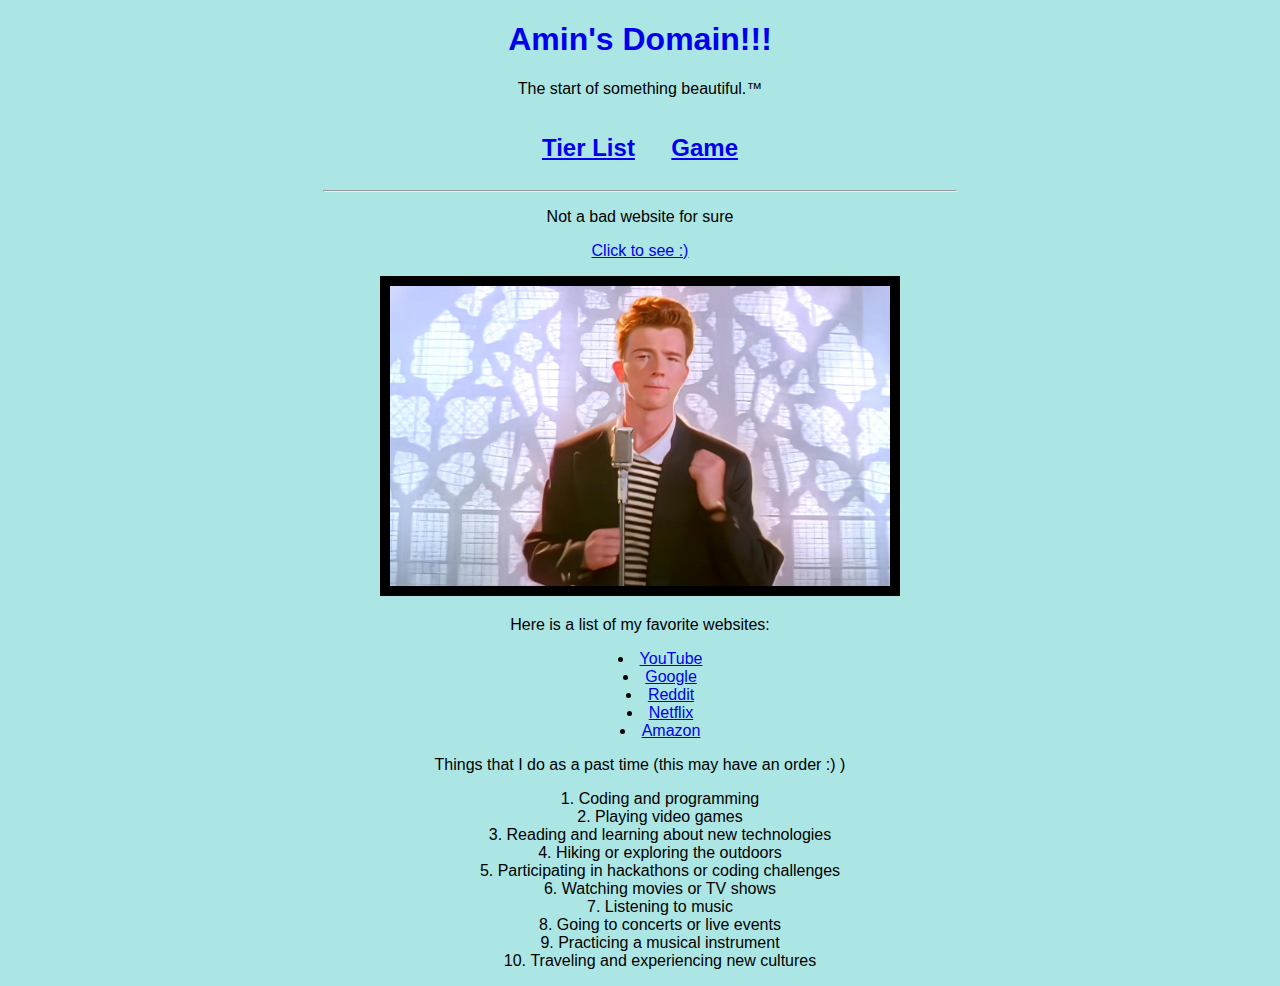
==== index.html @ 6eb47105 "initial site" ====
<!DOCTYPE html>
    <html>
        <head>
            <link rel="stylesheet" href="styles.css">
            <meta charset="UTF-8">
            <meta name="viewport" content="width=device-width, initial-scale=1">
            <title>Amin's Domain!!!</title>
        </head>
        <body class="comic-sans">
                <a href="./index.html" style="text-decoration: none;">
                    <h1>Amin's Domain!!!</h1>
                </a>
            <p>The start of something beautiful.™</p>
            <div style="text-align: center;">
                <a href="./tierList.html" style="display: inline-block; margin-right: 16px;"><span><h2>Tier List</h2></span></a>
                <a href="./animation.html" style="display: inline-block; margin-left: 16px;"><span><h2>Game</h2></span></a>
            </div>
            <hr>
            <div>
                <p>Not a bad website for sure</p>
                <p>
                    <a href="https://www.youtube.com/watch?v=dQw4w9WgXcQ" target="_blank">Click to see :)</a><br>
                </p>
                <img src="rick.jpg" border="10" alt="Rick Roll" width="500" height="300">
            </div>
            <div>
                <p>Here is a list of my favorite websites:</p>
                <ul style="text-align: center;">
                    <li><a href="https://www.youtube.com/" target="_blank">YouTube</a></li>
                    <li><a href="https://www.google.com/" target="_blank">Google</a></li>
                    <li><a href="https://www.reddit.com/" target="_blank">Reddit</a></li>
                    <li><a href="https://www.netflix.com/" target="_blank">Netflix</a></li>
                    <li><a href="https://www.amazon.com/" target="_blank">Amazon</a></li>
            </div>
            <div>
                <p>Things that I do as a past time (this may have an order :) )</p>
                    <ol>
                        <li>Coding and programming</li>
                        <li>Playing video games</li>
                        <li>Reading and learning about new technologies</li>
                        <li>Hiking or exploring the outdoors</li>
                        <li>Participating in hackathons or coding challenges</li>
                        <li>Watching movies or TV shows</li>
                        <li>Listening to music</li>
                        <li>Going to concerts or live events</li>
                        <li>Practicing a musical instrument</li>
                        <li>Traveling and experiencing new cultures</li>
                    </ol>
            </div>
        </body>
    </html>
---- styles.css ----
body {
    background-color: #ace6e4;
    color: #000000;
}
h1 {
    text-align: center;
}
a:visited {
    color: #000000;
}
a:hover {
    color: #083c5f;
}
p {
    text-align: center;
}
div {
    text-align: center;
}
hr {
    width: 50%;
}
.comic-sans {
    font-family: 'Comic Sans MS', sans-serif;

}
.parent {
    text-align: center;
}
.parent > ul {
    display: inline-block;
}
ul {
    list-style-position: inside;
}
ol {
    list-style-position: inside;
}
.center {
    margin-left: auto;
    margin-right: auto;
}

#tierlist {
font-family: Arial, Helvetica, sans-serif;
border-collapse: collapse;
width: 100%;
}

#tierlist td, #tierlist th {
border: 1px solid #ddd;
padding: 8px;
background-color: #647cc2;
}

#tierlist tr:nth-child(){background-color: #f2f2f2;}

div.inline { float:left; }
.clearBoth { clear:both; }

#tierlist th {
padding-top: 12px;
padding-bottom: 12px;
text-align: left;
background-color: #04AA6D;
color: white;
}

button {
  font-size: 200%;
  padding: 20px;
}
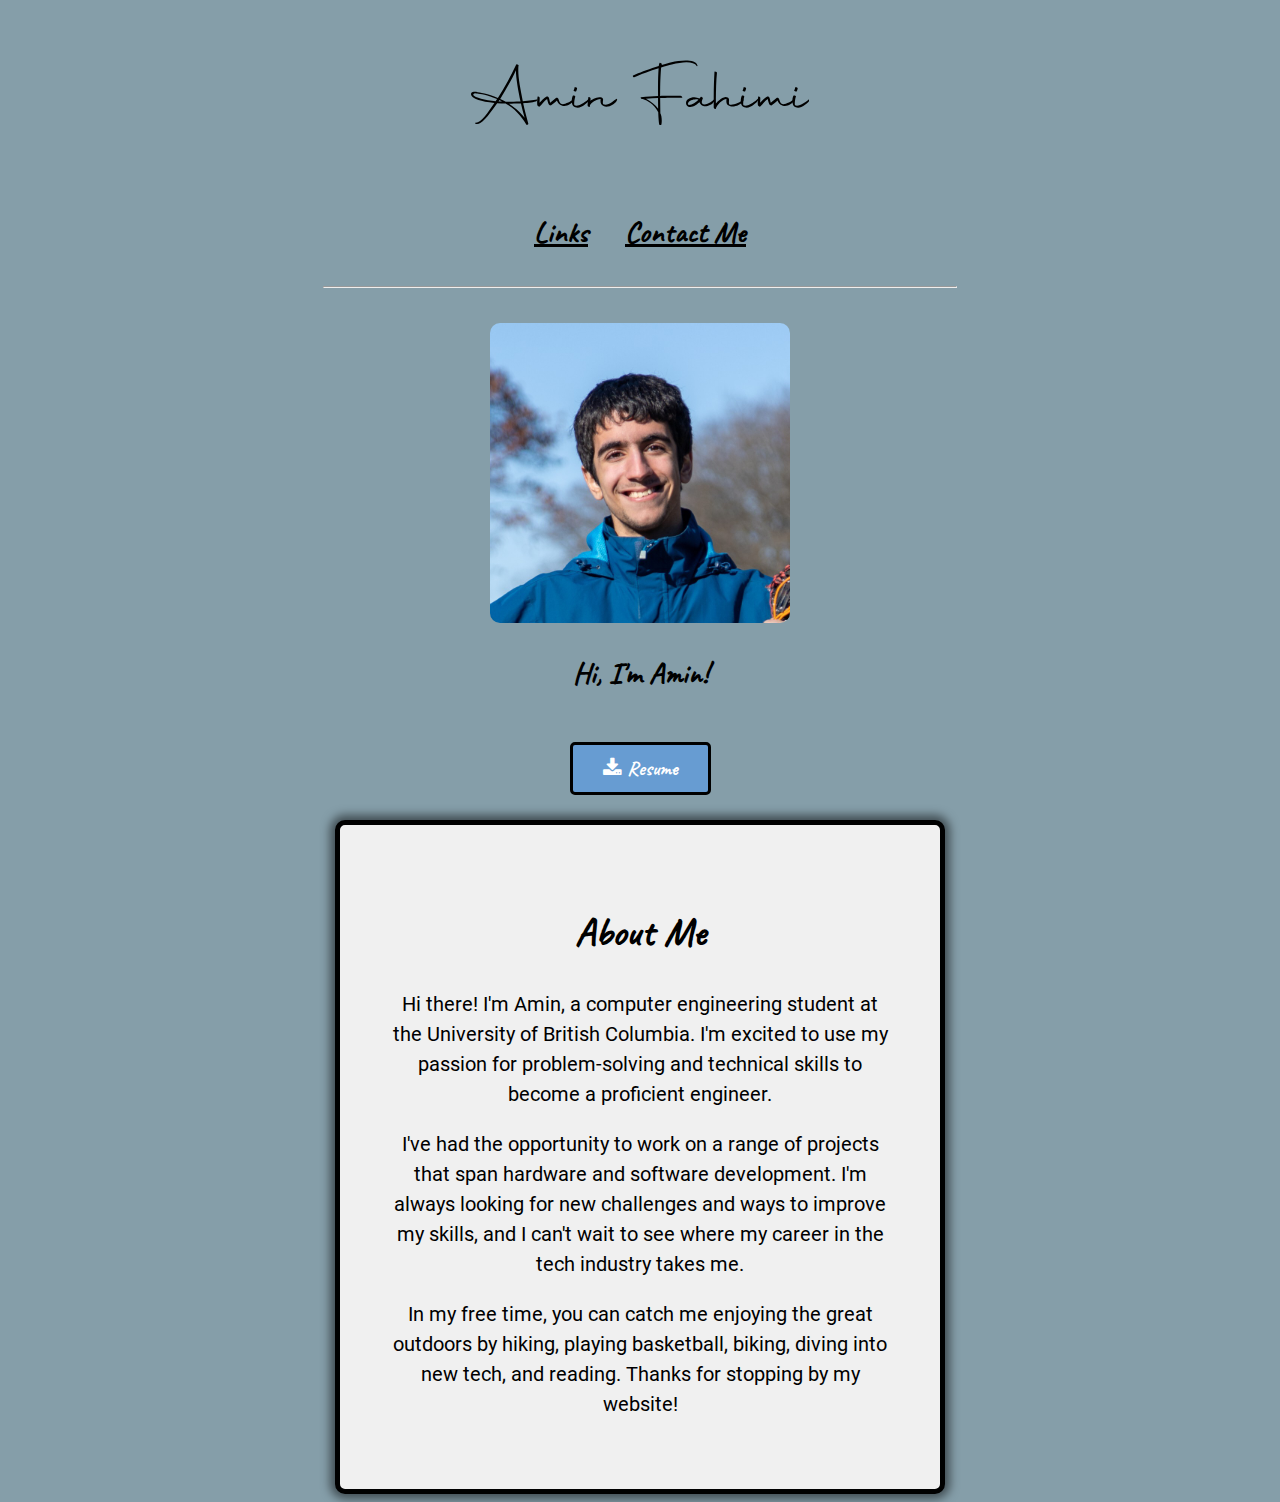
==== commit 6e508509: "completed landing page" ====
--- a/index.html
+++ b/index.html
@@ -5,47 +5,53 @@
             <meta charset="UTF-8">
             <meta name="viewport" content="width=device-width, initial-scale=1">
             <title>Amin's Domain!!!</title>
+            <link rel="stylesheet" href="https://cdnjs.cloudflare.com/ajax/libs/font-awesome/4.7.0/css/font-awesome.min.css">
         </head>
-        <body class="comic-sans">
+        <body class="caveat-font">
                 <a href="./index.html" style="text-decoration: none;">
-                    <h1>Amin's Domain!!!</h1>
+                    <h1><img src="Signature.png"></h1>
                 </a>
-            <p>The start of something beautiful.™</p>
+            <!-- <p>The start of something beautiful.™</p> -->
             <div style="text-align: center;">
-                <a href="./tierList.html" style="display: inline-block; margin-right: 16px;"><span><h2>Tier List</h2></span></a>
-                <a href="./animation.html" style="display: inline-block; margin-left: 16px;"><span><h2>Game</h2></span></a>
+                <a href="./links.html" style="display: inline-block; margin-left: 16px;"><span><h2>Links</h2></span></a>
+                <a href="./contact.html" style="display: inline-block; margin-left: 16px;"><span><h2>Contact Me</h2></span></a>
+                <!-- <a href="./tierList.html" style="display: inline-block; margin-right: 16px;"><span><h2>Tier List</h2></span></a> -->
+                <!-- <a href="./animation.html" style="display: inline-block; margin-left: 16px;"><span><h2>Game</h2></span></a> -->
             </div>
             <hr>
+            <br>
+            <div style="text-align: center;">
+                <img src="aminpfp.jpg" style="border-radius: 10px;" alt="Amin"width="300" height="300">
+                <h2>Hi, I'm Amin!</h2>
+            </div>
+            <br>
             <div>
-                <p>Not a bad website for sure</p>
-                <p>
-                    <a href="https://www.youtube.com/watch?v=dQw4w9WgXcQ" target="_blank">Click to see :)</a><br>
-                </p>
-                <img src="rick.jpg" border="10" alt="Rick Roll" width="500" height="300">
-            </div>
-            <div>
-                <p>Here is a list of my favorite websites:</p>
-                <ul style="text-align: center;">
-                    <li><a href="https://www.youtube.com/" target="_blank">YouTube</a></li>
-                    <li><a href="https://www.google.com/" target="_blank">Google</a></li>
-                    <li><a href="https://www.reddit.com/" target="_blank">Reddit</a></li>
-                    <li><a href="https://www.netflix.com/" target="_blank">Netflix</a></li>
-                    <li><a href="https://www.amazon.com/" target="_blank">Amazon</a></li>
-            </div>
-            <div>
-                <p>Things that I do as a past time (this may have an order :) )</p>
-                    <ol>
-                        <li>Coding and programming</li>
-                        <li>Playing video games</li>
-                        <li>Reading and learning about new technologies</li>
-                        <li>Hiking or exploring the outdoors</li>
-                        <li>Participating in hackathons or coding challenges</li>
-                        <li>Watching movies or TV shows</li>
-                        <li>Listening to music</li>
-                        <li>Going to concerts or live events</li>
-                        <li>Practicing a musical instrument</li>
-                        <li>Traveling and experiencing new cultures</li>
-                    </ol>
-            </div>
+                <a href="Amin_Resume.pdf" target="_blank">
+                  <button class="btn">
+                    <i class="fa fa-download">
+                      <span class="caveat-bold-font">Resume</span>
+                    </i>
+                  </button>
+                </a>
+              </div>
+            <br>
+            <div class="textbox">
+                <h1>About Me</h1>
+                <div class="roboto-font">
+                    <p>
+                        Hi there! I'm Amin, a computer engineering student at the University of British Columbia. 
+                        I'm excited to use my passion for problem-solving and technical skills to become a proficient engineer.
+                    </p>
+                    <p> 
+                        I've had the opportunity to work on a range of projects that span hardware and software development. 
+                        I'm always looking for new challenges and ways to improve my skills, 
+                        and I can't wait to see where my career in the tech industry takes me.
+                    </p>
+                    <p> 
+                        In my free time, you can catch me enjoying the great outdoors by hiking, playing basketball, biking,
+                         diving into new tech, and reading. Thanks for stopping by my website!
+                    </p>
+                </div>
+              </div>
         </body>
     </html>--- a/styles.css
+++ b/styles.css
@@ -1,44 +1,53 @@
 body {
-    background-color: #ace6e4;
-    color: #000000;
+background-color: #859ea9;
+color: #000000;
 }
 h1 {
-    text-align: center;
+text-align: center;
+}
+a:link {
+color: #000000;
 }
 a:visited {
-    color: #000000;
+color: #000000;
 }
 a:hover {
-    color: #083c5f;
+color: #083c5f;
+}
+a {
+margin-left: 16px;
+margin-right: 16px;
 }
 p {
-    text-align: center;
+text-align: center;
 }
 div {
-    text-align: center;
+text-align: center;
 }
 hr {
-    width: 50%;
+width: 50%;
 }
 .comic-sans {
-    font-family: 'Comic Sans MS', sans-serif;
-
+font-family: 'Comic Sans MS', sans-serif;
+}
+.sans-serif {
+font-family: sans-serif;
 }
 .parent {
-    text-align: center;
+text-align: center;
 }
 .parent > ul {
-    display: inline-block;
+display: inline-block;
 }
 ul {
-    list-style-position: inside;
+list-style-position: inside;
 }
 ol {
-    list-style-position: inside;
+list-style-position: inside;
 }
 .center {
-    margin-left: auto;
-    margin-right: auto;
+margin-left: auto;
+margin-right: auto;
 }
 
 #tierlist {
@@ -67,6 +76,131 @@
 }
 
 button {
-  font-size: 200%;
-  padding: 20px;
-}
+font-size: 200%;
+padding: 20px;
+}
+
+.form-style {
+display: flex;
+flex-direction: column;
+width: 50%;
+margin: 0 auto;
+padding: 20px;
+border: 1px solid #ccc;
+border-radius: 5px;
+}
+
+.form-style label {
+font-weight: bold;
+margin-bottom: 8px;
+display: block;
+}
+
+.form-style input[type="text"],
+.form-style textarea {
+width: 100%;
+padding: 12px;
+border: 1px solid #ccc;
+border-radius: 4px;
+box-sizing: border-box;
+margin-bottom: 16px;
+resize: vertical;
+}
+
+.form-style input[type="submit"] {
+background-color: #4caf50;
+color: white;
+padding: 12px 20px;
+border: none;
+border-radius: 4px;
+cursor: pointer;
+}
+
+.form-style input[type="submit"]:hover {
+background-color: #45a049;
+}
+
+.form-style input[type="email"],
+.form-style textarea {
+width: 100%;
+padding: 12px;
+border: 1px solid #ccc;
+border-radius: 4px;
+box-sizing: border-box;
+margin-bottom: 16px;
+resize: vertical;
+}
+
+.btn {
+background-color: rgb(103, 156, 210);
+border: 3px solid rgb(0, 0, 0);
+color: white;
+padding: 12px 30px;
+cursor: pointer;
+font-size: 20px;
+/* make it rounded*/
+border-radius: 5px;
+}
+
+/* Darker background on mouse-over */
+.btn:hover {
+background-color: RoyalBlue;
+}
+
+.textbox {
+    width: 500px;
+    border: 5px solid rgb(0, 0, 0);
+    padding: 50px;
+    margin: auto;
+    border-radius: 10px;
+    background-color: #F0F0F0;
+    box-shadow: 0px 0px 10px 5px rgba(0, 0, 0, 0.5);
+    color: black;
+    text-align: center;
+    line-height: 1.5;
+  }
+
+.body_text {
+color: white !important;
+}
+
+.open-sans-light {
+    font-family: 'Open Sans Light', sans-serif;
+}
+
+.Montserrat-Light {
+    font-family: 'Montserrat Light', sans-serif;
+}
+
+@font-face {
+font-family: 'Caveat';
+src: url('fonts/Caveat-Regular.ttf') format('truetype');
+}
+
+.caveat-font {
+font-family: 'Caveat', sans-serif;
+font-size: 20px;
+}
+
+@font-face {
+font-family: 'Roboto';
+src: url('fonts/Roboto-Regular.ttf') format('truetype');
+}
+
+.roboto-font {
+font-family: 'Roboto', sans-serif !important;
+font-size: 20px;
+}
+
+@font-face {
+    font-family: 'Caveat-Bold';
+    src: url('fonts/Caveat-Bold.ttf') format('truetype');
+}
+
+.caveat-bold-font {
+    font-family: 'Caveat-Bold', sans-serif;
+    font-size: 20px;
+}
+
+
+
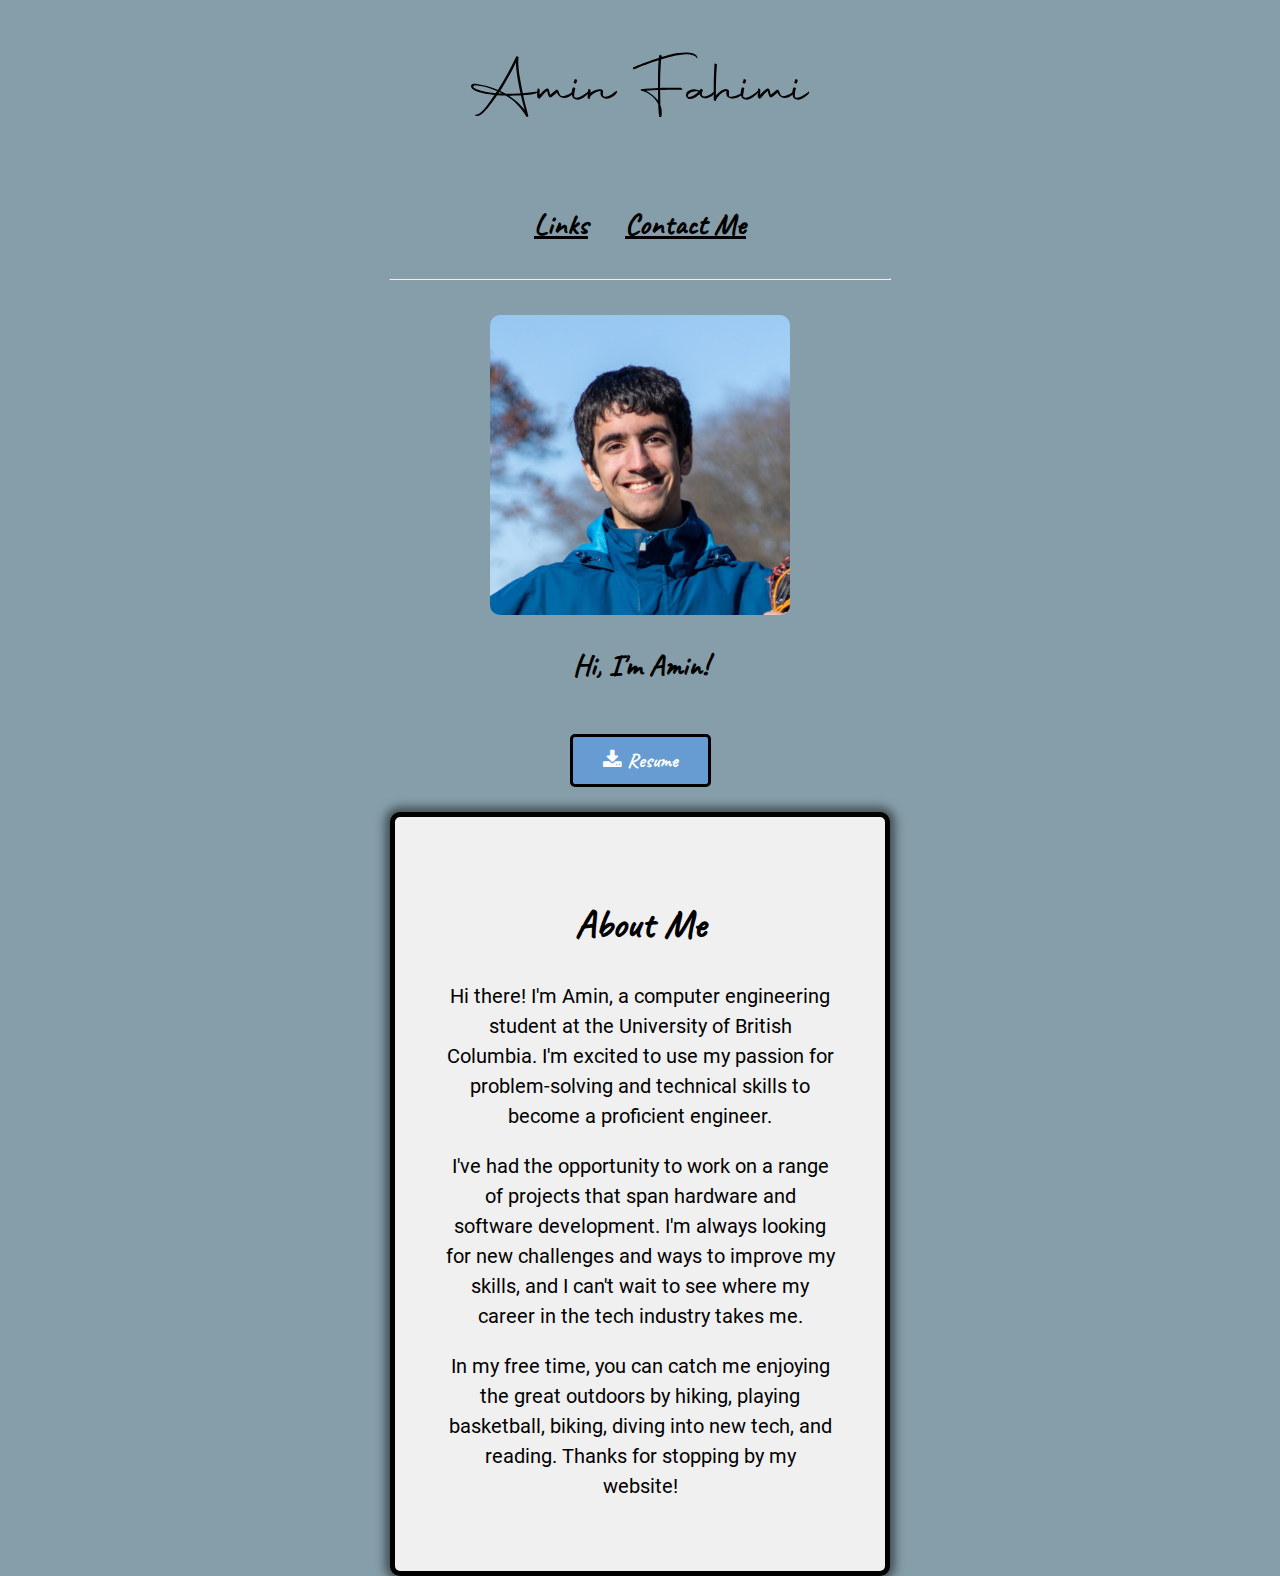
==== commit c31c7465: "container fix?" ====
--- a/index.html
+++ b/index.html
@@ -8,50 +8,52 @@
             <link rel="stylesheet" href="https://cdnjs.cloudflare.com/ajax/libs/font-awesome/4.7.0/css/font-awesome.min.css">
         </head>
         <body class="caveat-font">
-                <a href="./index.html" style="text-decoration: none;">
-                    <h1><img src="Signature.png"></h1>
-                </a>
-            <!-- <p>The start of something beautiful.™</p> -->
-            <div style="text-align: center;">
-                <a href="./links.html" style="display: inline-block; margin-left: 16px;"><span><h2>Links</h2></span></a>
-                <a href="./contact.html" style="display: inline-block; margin-left: 16px;"><span><h2>Contact Me</h2></span></a>
-                <!-- <a href="./tierList.html" style="display: inline-block; margin-right: 16px;"><span><h2>Tier List</h2></span></a> -->
-                <!-- <a href="./animation.html" style="display: inline-block; margin-left: 16px;"><span><h2>Game</h2></span></a> -->
-            </div>
-            <hr>
-            <br>
-            <div style="text-align: center;">
-                <img src="aminpfp.jpg" style="border-radius: 10px;" alt="Amin"width="300" height="300">
-                <h2>Hi, I'm Amin!</h2>
-            </div>
-            <br>
-            <div>
-                <a href="Amin_Resume.pdf" target="_blank">
-                  <button class="btn">
-                    <i class="fa fa-download">
-                      <span class="caveat-bold-font">Resume</span>
-                    </i>
-                  </button>
-                </a>
-              </div>
-            <br>
-            <div class="textbox">
-                <h1>About Me</h1>
-                <div class="roboto-font">
-                    <p>
-                        Hi there! I'm Amin, a computer engineering student at the University of British Columbia. 
-                        I'm excited to use my passion for problem-solving and technical skills to become a proficient engineer.
-                    </p>
-                    <p> 
-                        I've had the opportunity to work on a range of projects that span hardware and software development. 
-                        I'm always looking for new challenges and ways to improve my skills, 
-                        and I can't wait to see where my career in the tech industry takes me.
-                    </p>
-                    <p> 
-                        In my free time, you can catch me enjoying the great outdoors by hiking, playing basketball, biking,
-                         diving into new tech, and reading. Thanks for stopping by my website!
-                    </p>
+                <div class="container">
+                        <a href="./index.html" style="text-decoration: none;">
+                            <h1><img src="Signature.png"></h1>
+                        </a>
+                    <!-- <p>The start of something beautiful.™</p> -->
+                    <div style="text-align: center;">
+                        <a href="./links.html" style="display: inline-block; margin-left: 16px;"><span><h2>Links</h2></span></a>
+                        <a href="./contact.html" style="display: inline-block; margin-left: 16px;"><span><h2>Contact Me</h2></span></a>
+                        <!-- <a href="./tierList.html" style="display: inline-block; margin-right: 16px;"><span><h2>Tier List</h2></span></a> -->
+                        <!-- <a href="./animation.html" style="display: inline-block; margin-left: 16px;"><span><h2>Game</h2></span></a> -->
+                    </div>
+                    <hr>
+                    <br>
+                    <div style="text-align: center;">
+                        <img src="aminpfp.jpg" style="border-radius: 10px;" alt="Amin"width="300" height="300">
+                        <h2>Hi, I'm Amin!</h2>
+                    </div>
+                    <br>
+                    <div>
+                        <a href="Amin_Resume.pdf" target="_blank">
+                        <button class="btn">
+                            <i class="fa fa-download">
+                            <span class="caveat-bold-font">Resume</span>
+                            </i>
+                        </button>
+                        </a>
+                    </div>
+                    <br>
+                    <div class="textbox">
+                        <h1>About Me</h1>
+                        <div class="roboto-font">
+                            <p>
+                                Hi there! I'm Amin, a computer engineering student at the University of British Columbia. 
+                                I'm excited to use my passion for problem-solving and technical skills to become a proficient engineer.
+                            </p>
+                            <p> 
+                                I've had the opportunity to work on a range of projects that span hardware and software development. 
+                                I'm always looking for new challenges and ways to improve my skills, 
+                                and I can't wait to see where my career in the tech industry takes me.
+                            </p>
+                            <p> 
+                                In my free time, you can catch me enjoying the great outdoors by hiking, playing basketball, biking,
+                                diving into new tech, and reading. Thanks for stopping by my website!
+                            </p>
+                        </div>
+                    </div>
                 </div>
-              </div>
         </body>
     </html>--- a/styles.css
+++ b/styles.css
@@ -1,6 +1,19 @@
 body {
+margin: 0;
 background-color: #859ea9;
 color: #000000;
+}
+.container {
+width: 1000px;
+margin: 0 auto;
+/* Other styles */
+}
+/* Style for the main container element on smaller screens */
+@media (max-width: 600px) {
+.container {
+    width: 100%;
+    margin: 0 auto;
+}
 }
 h1 {
 text-align: center;
@@ -158,6 +171,13 @@
     color: black;
     text-align: center;
     line-height: 1.5;
+    box-sizing: border-box;
+  }
+  
+  @media (max-width: 600px) {
+    .textbox {
+      width: 100%;
+    }
   }
 
 .body_text {
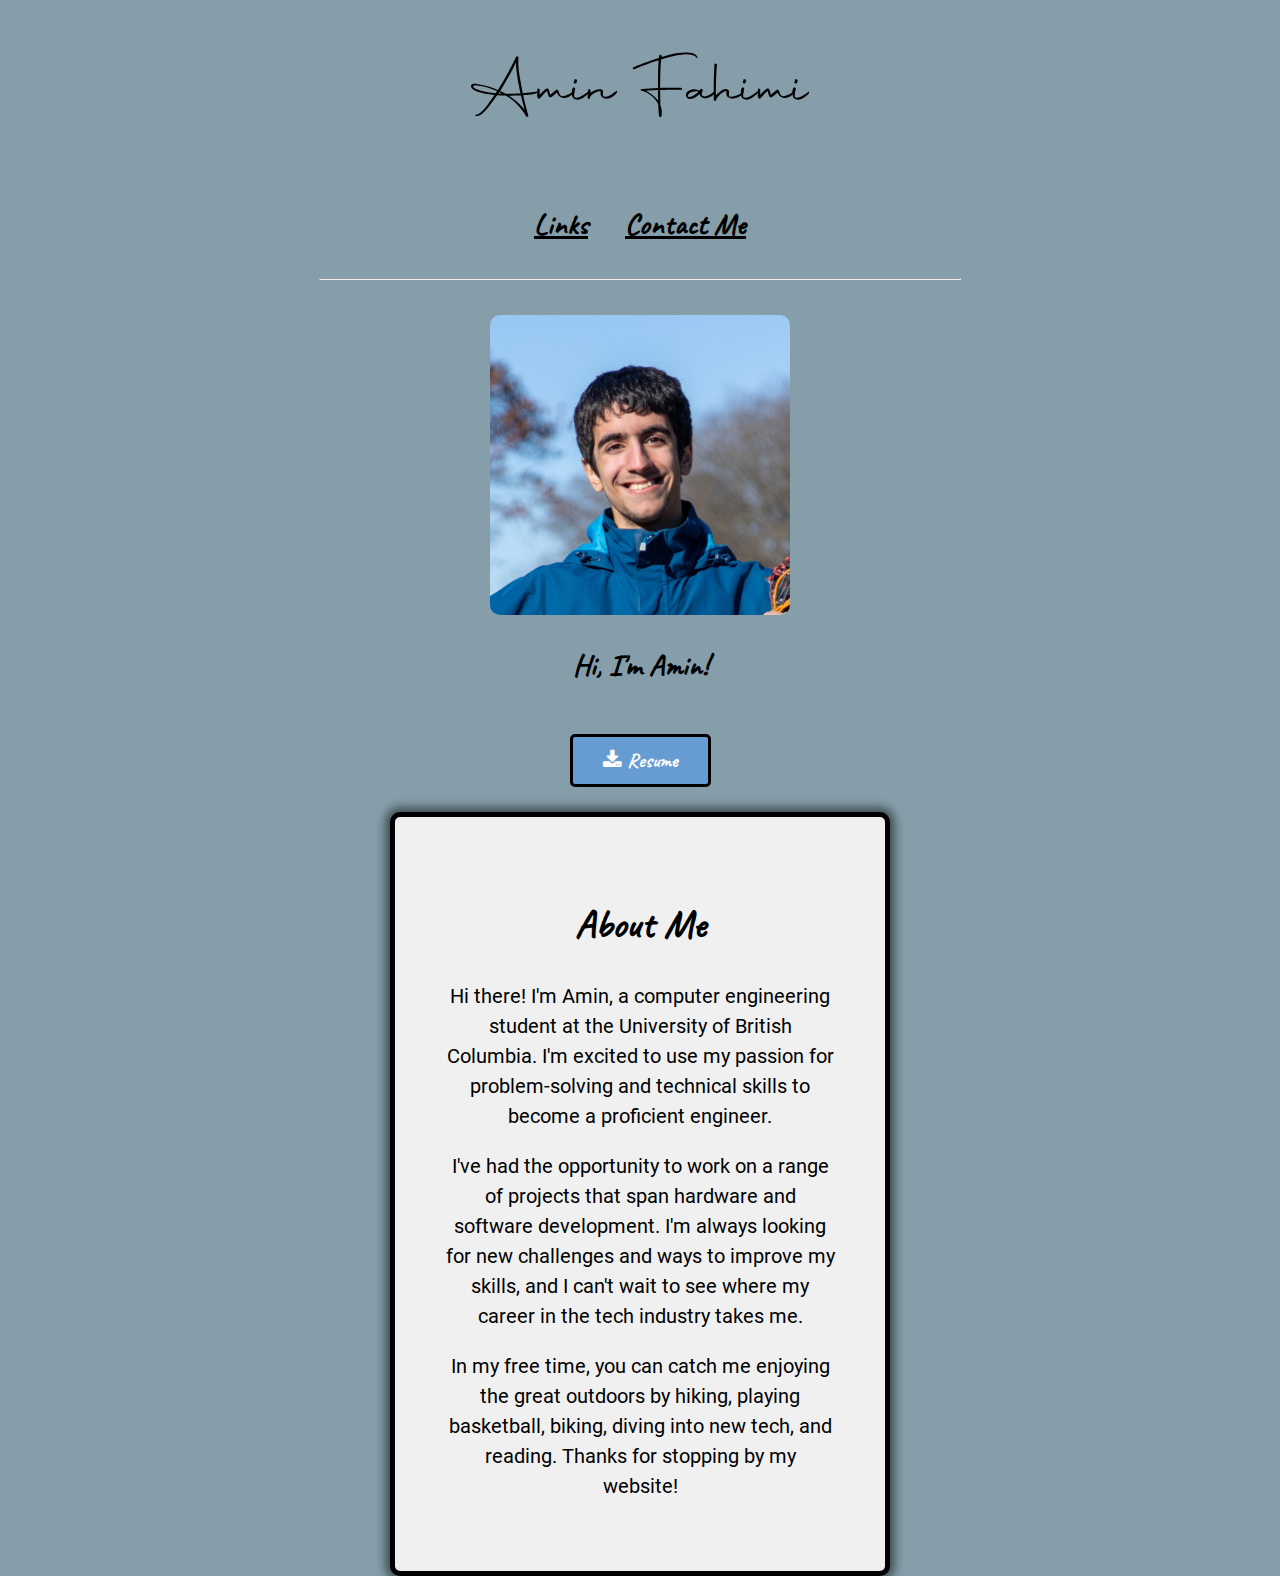
==== commit 07d41845: "scale adjusted" ====
--- a/index.html
+++ b/index.html
@@ -8,52 +8,50 @@
             <link rel="stylesheet" href="https://cdnjs.cloudflare.com/ajax/libs/font-awesome/4.7.0/css/font-awesome.min.css">
         </head>
         <body class="caveat-font">
-                <div class="container">
-                        <a href="./index.html" style="text-decoration: none;">
-                            <h1><img src="Signature.png"></h1>
-                        </a>
-                    <!-- <p>The start of something beautiful.™</p> -->
-                    <div style="text-align: center;">
-                        <a href="./links.html" style="display: inline-block; margin-left: 16px;"><span><h2>Links</h2></span></a>
-                        <a href="./contact.html" style="display: inline-block; margin-left: 16px;"><span><h2>Contact Me</h2></span></a>
-                        <!-- <a href="./tierList.html" style="display: inline-block; margin-right: 16px;"><span><h2>Tier List</h2></span></a> -->
-                        <!-- <a href="./animation.html" style="display: inline-block; margin-left: 16px;"><span><h2>Game</h2></span></a> -->
-                    </div>
-                    <hr>
-                    <br>
-                    <div style="text-align: center;">
-                        <img src="aminpfp.jpg" style="border-radius: 10px;" alt="Amin"width="300" height="300">
-                        <h2>Hi, I'm Amin!</h2>
-                    </div>
-                    <br>
-                    <div>
-                        <a href="Amin_Resume.pdf" target="_blank">
-                        <button class="btn">
-                            <i class="fa fa-download">
-                            <span class="caveat-bold-font">Resume</span>
-                            </i>
-                        </button>
-                        </a>
-                    </div>
-                    <br>
-                    <div class="textbox">
-                        <h1>About Me</h1>
-                        <div class="roboto-font">
-                            <p>
-                                Hi there! I'm Amin, a computer engineering student at the University of British Columbia. 
-                                I'm excited to use my passion for problem-solving and technical skills to become a proficient engineer.
-                            </p>
-                            <p> 
-                                I've had the opportunity to work on a range of projects that span hardware and software development. 
-                                I'm always looking for new challenges and ways to improve my skills, 
-                                and I can't wait to see where my career in the tech industry takes me.
-                            </p>
-                            <p> 
-                                In my free time, you can catch me enjoying the great outdoors by hiking, playing basketball, biking,
-                                diving into new tech, and reading. Thanks for stopping by my website!
-                            </p>
-                        </div>
-                    </div>
+                <a href="./index.html" style="text-decoration: none;">
+                    <h1><img src="Signature.png"></h1>
+                </a>
+            <!-- <p>The start of something beautiful.™</p> -->
+            <div style="text-align: center;">
+                <a href="./links.html" style="display: inline-block; margin-left: 16px;"><span><h2>Links</h2></span></a>
+                <a href="./contact.html" style="display: inline-block; margin-left: 16px;"><span><h2>Contact Me</h2></span></a>
+                <!-- <a href="./tierList.html" style="display: inline-block; margin-right: 16px;"><span><h2>Tier List</h2></span></a> -->
+                <!-- <a href="./animation.html" style="display: inline-block; margin-left: 16px;"><span><h2>Game</h2></span></a> -->
+            </div>
+            <hr>
+            <br>
+            <div style="text-align: center;">
+                <img src="aminpfp.jpg" style="border-radius: 10px;" alt="Amin"width="300" height="300">
+                <h2>Hi, I'm Amin!</h2>
+            </div>
+            <br>
+            <div>
+                <a href="Amin_Resume.pdf" target="_blank">
+                  <button class="btn">
+                    <i class="fa fa-download">
+                      <span class="caveat-bold-font">Resume</span>
+                    </i>
+                  </button>
+                </a>
+              </div>
+            <br>
+            <div class="textbox">
+                <h1>About Me</h1>
+                <div class="roboto-font">
+                    <p>
+                        Hi there! I'm Amin, a computer engineering student at the University of British Columbia. 
+                        I'm excited to use my passion for problem-solving and technical skills to become a proficient engineer.
+                    </p>
+                    <p> 
+                        I've had the opportunity to work on a range of projects that span hardware and software development. 
+                        I'm always looking for new challenges and ways to improve my skills, 
+                        and I can't wait to see where my career in the tech industry takes me.
+                    </p>
+                    <p> 
+                        In my free time, you can catch me enjoying the great outdoors by hiking, playing basketball, biking,
+                         diving into new tech, and reading. Thanks for stopping by my website!
+                    </p>
                 </div>
+              </div>
         </body>
     </html>--- a/styles.css
+++ b/styles.css
@@ -176,7 +176,7 @@
   
   @media (max-width: 600px) {
     .textbox {
-      width: 100%;
+      width: 80%;
     }
   }
 
